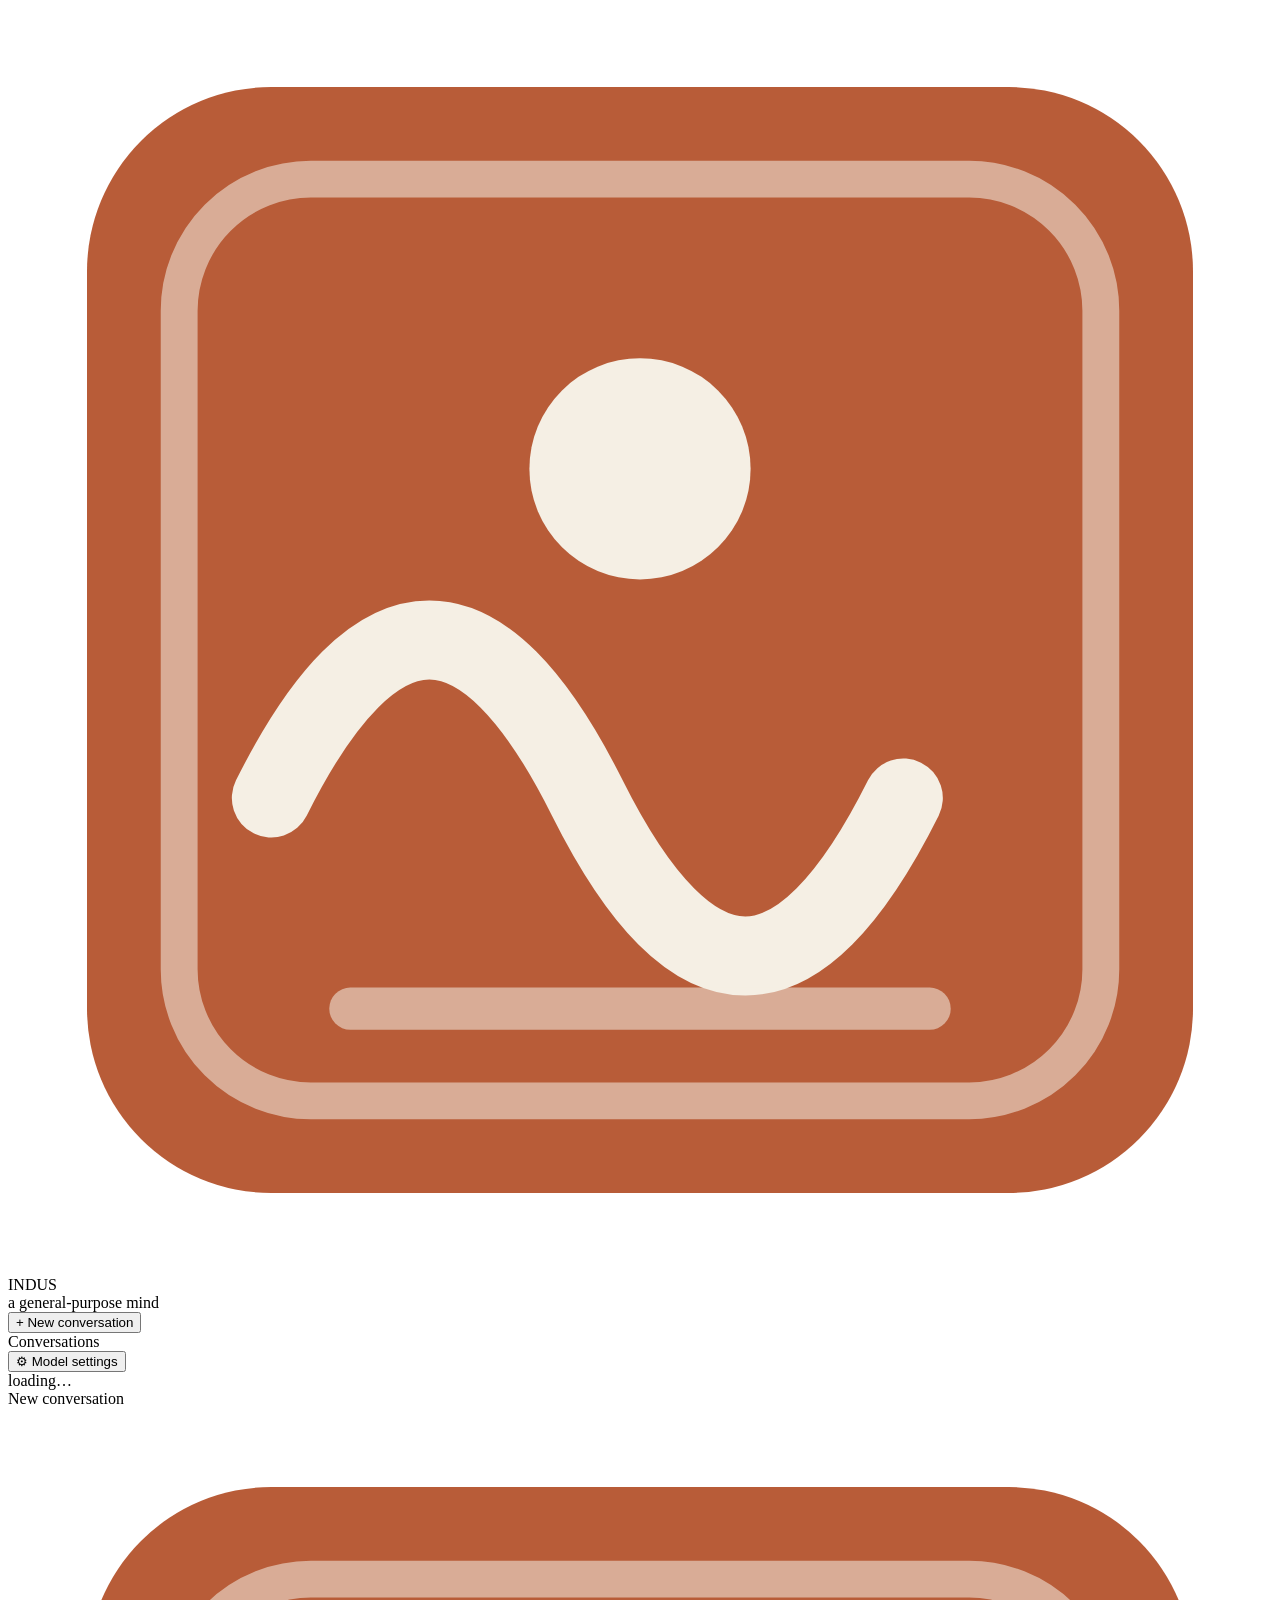
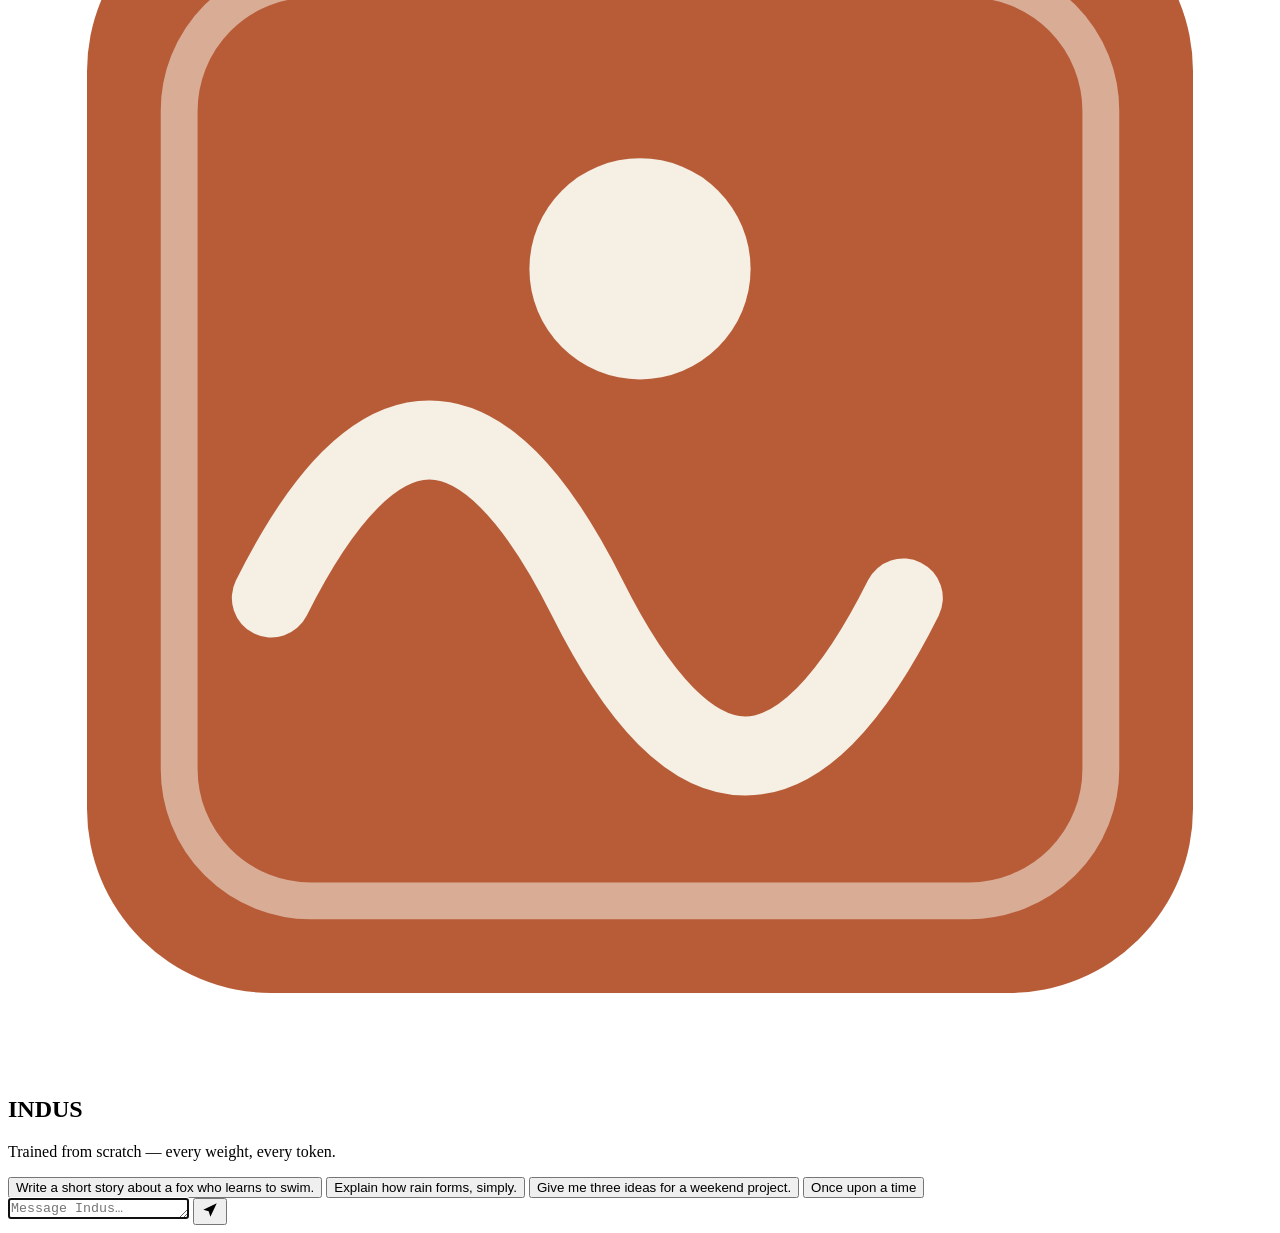
==== webapp/static/index.html @ df388d0c "Indus: from-scratch LLM (RoPE/GQA/SwiGLU/RMSNorm), BPE tokenizer, Kaggle training pipeline with HF d" ====
<!DOCTYPE html>
<html lang="en">
<head>
<meta charset="utf-8">
<meta name="viewport" content="width=device-width, initial-scale=1">
<title>Indus — a general-purpose mind</title>
<link rel="stylesheet" href="/static/style.css">
<link rel="icon" href="data:image/svg+xml,<svg xmlns='http://www.w3.org/2000/svg' viewBox='0 0 32 32'><rect x='2' y='2' width='28' height='28' rx='4' fill='%23B85C38'/><path d='M7 20c3-6 6-6 9 0s6 6 9 0' stroke='%23F5EFE4' stroke-width='2.5' fill='none' stroke-linecap='round'/><circle cx='16' cy='11' r='3' fill='%23F5EFE4'/></svg>">
</head>
<body>
<div id="app">
  <!-- ══════════ sidebar ══════════ -->
  <aside id="sidebar">
    <div class="brand">
      <svg class="seal" viewBox="0 0 48 48" aria-hidden="true">
        <rect x="3" y="3" width="42" height="42" rx="7" fill="#B85C38"/>
        <rect x="6.5" y="6.5" width="35" height="35" rx="5" fill="none"
              stroke="#F5EFE4" stroke-width="1.4" opacity=".55"/>
        <path d="M10 30c4-8 8-8 12 0s8 8 12 0" stroke="#F5EFE4" stroke-width="3"
              fill="none" stroke-linecap="round"/>
        <circle cx="24" cy="17.5" r="4.2" fill="#F5EFE4"/>
        <path d="M13 38h22" stroke="#F5EFE4" stroke-width="1.6"
              stroke-linecap="round" opacity=".55"/>
      </svg>
      <div class="brand-text">
        <div class="wordmark">INDUS</div>
        <div class="tagline">a general-purpose mind</div>
      </div>
    </div>

    <button id="new-chat" class="primary-btn">+ New conversation</button>

    <div class="side-label">Conversations</div>
    <nav id="conv-list"></nav>

    <div class="sidebar-foot">
      <button id="settings-btn">⚙ Model settings</button>
      <div id="model-badge" class="badge">loading…</div>
    </div>
  </aside>

  <!-- ══════════ main ══════════ -->
  <main id="main">
    <header id="topbar">
      <span id="conv-title">New conversation</span>
      <span id="status-dot" title="server status"></span>
    </header>

    <section id="chat-scroll">
      <div id="welcome">
        <svg class="hero-seal" viewBox="0 0 48 48" aria-hidden="true">
          <rect x="3" y="3" width="42" height="42" rx="7" fill="#B85C38"/>
          <rect x="6.5" y="6.5" width="35" height="35" rx="5" fill="none"
                stroke="#F5EFE4" stroke-width="1.4" opacity=".55"/>
          <path d="M10 30c4-8 8-8 12 0s8 8 12 0" stroke="#F5EFE4" stroke-width="3"
                fill="none" stroke-linecap="round"/>
          <circle cx="24" cy="17.5" r="4.2" fill="#F5EFE4"/>
        </svg>
        <h1>INDUS</h1>
        <p class="sub">Trained from scratch — every weight, every token.</p>
        <div class="starter-grid">
          <button class="starter">Write a short story about a fox who learns to swim.</button>
          <button class="starter">Explain how rain forms, simply.</button>
          <button class="starter">Give me three ideas for a weekend project.</button>
          <button class="starter">Once upon a time</button>
        </div>
      </div>
      <div id="messages"></div>
    </section>

    <footer id="composer">
      <textarea id="input" rows="1" placeholder="Message Indus…"
                autofocus></textarea>
      <button id="send" aria-label="send">
        <svg viewBox="0 0 24 24" width="18" height="18"><path
          d="M3 11.5 21 3l-8.5 18-2.3-7.2L3 11.5Z" fill="currentColor"/></svg>
      </button>
    </footer>
    <div id="meta-line"><span id="rate"></span><span id="ctx-note"></span></div>
  </main>
</div>

<!-- ══════════ settings drawer ══════════ -->
<div id="drawer-backdrop" hidden></div>
<aside id="drawer" hidden>
  <h2>Model settings</h2>
  <label>Temperature <output id="temp-out">0.70</output>
    <input type="range" id="set-temp" min="0" max="1.5" step="0.05" value="0.7">
  </label>
  <label>Top-k <output id="topk-out">50</output>
    <input type="range" id="set-topk" min="0" max="200" step="1" value="50">
  </label>
  <label>Max reply tokens <output id="maxtok-out">256</output>
    <input type="range" id="set-maxtok" min="16" max="1024" step="16" value="256">
  </label>
  <label>System prompt
    <textarea id="set-system" rows="3"
      placeholder="You are Indus, a helpful assistant…"></textarea>
  </label>
  <label>Checkpoint file (Hub)
    <input type="text" id="set-ckpt" value="ckpt-latest.pt">
  </label>
  <button id="load-ckpt" class="primary-btn">Load checkpoint</button>
  <div id="load-status"></div>
  <button id="close-drawer" class="ghost-btn">Close</button>
</aside>

<script src="/static/app.js"></script>
</body>
</html>
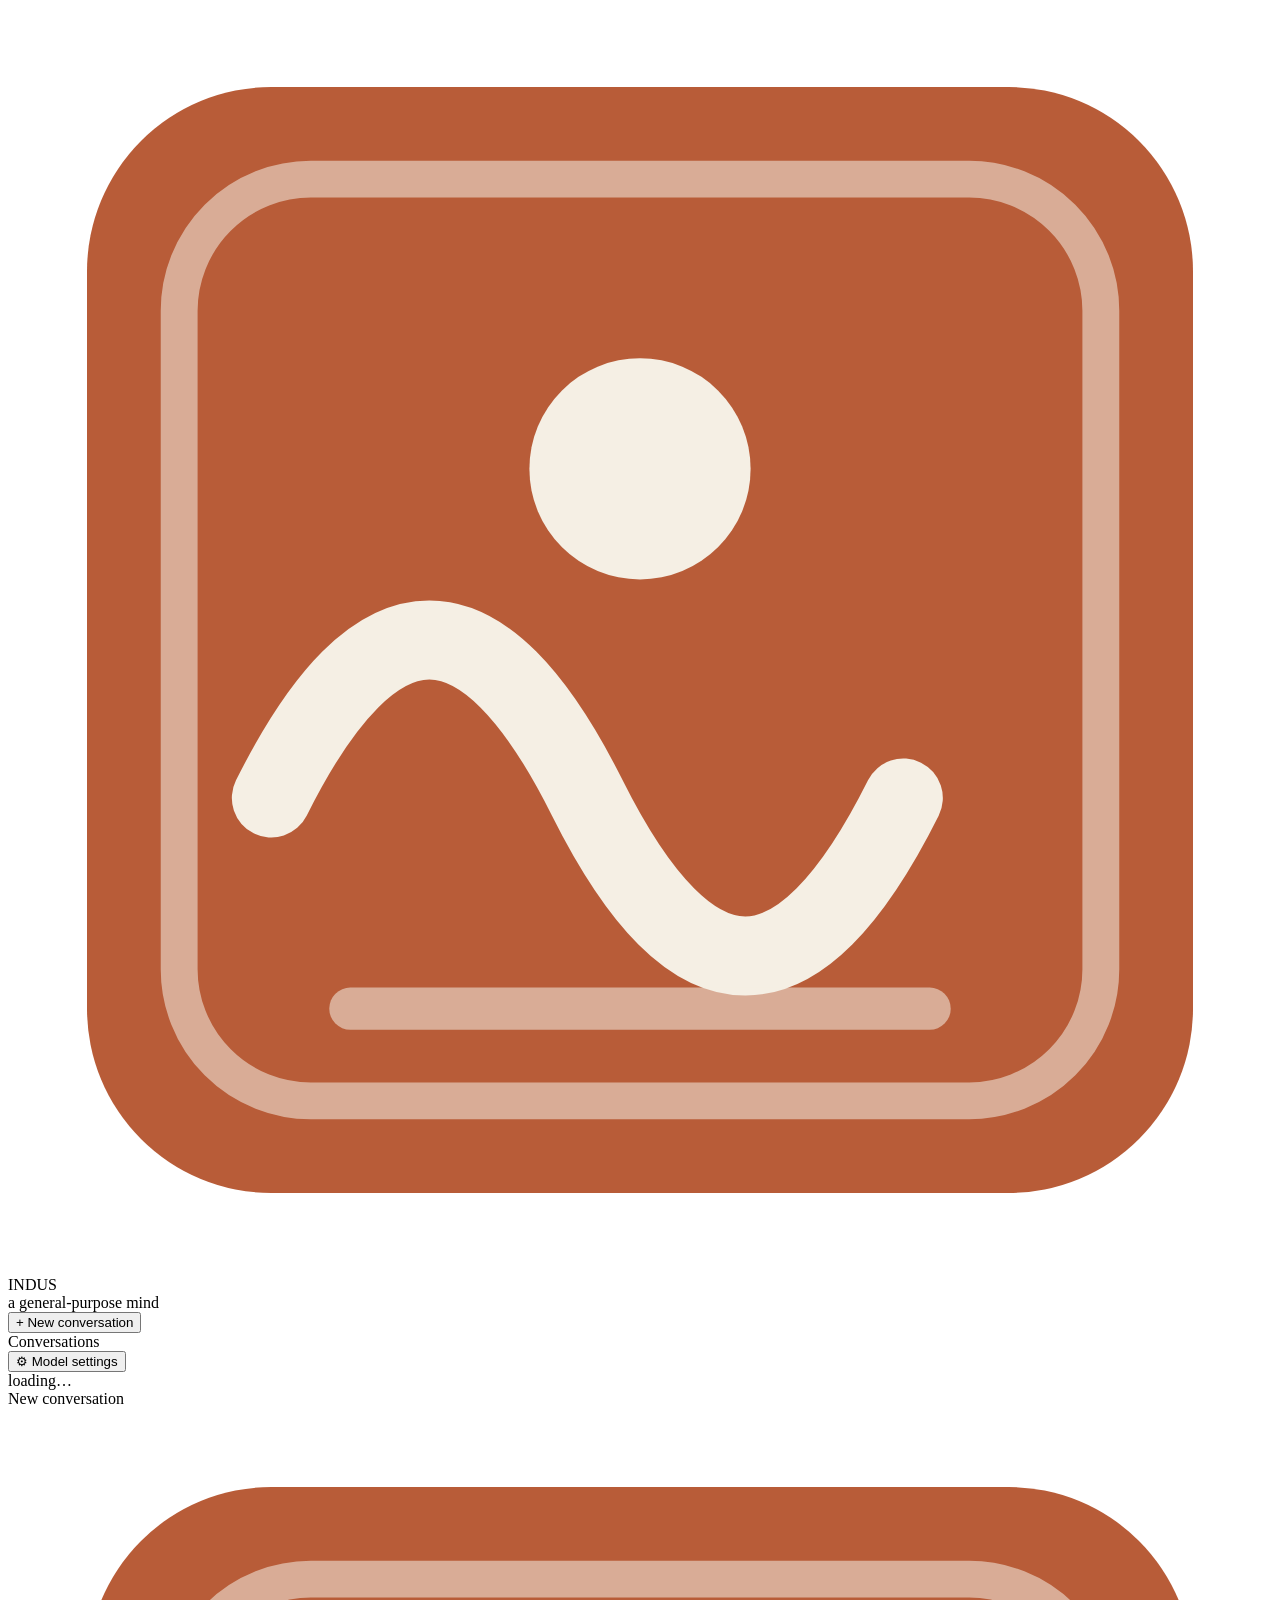
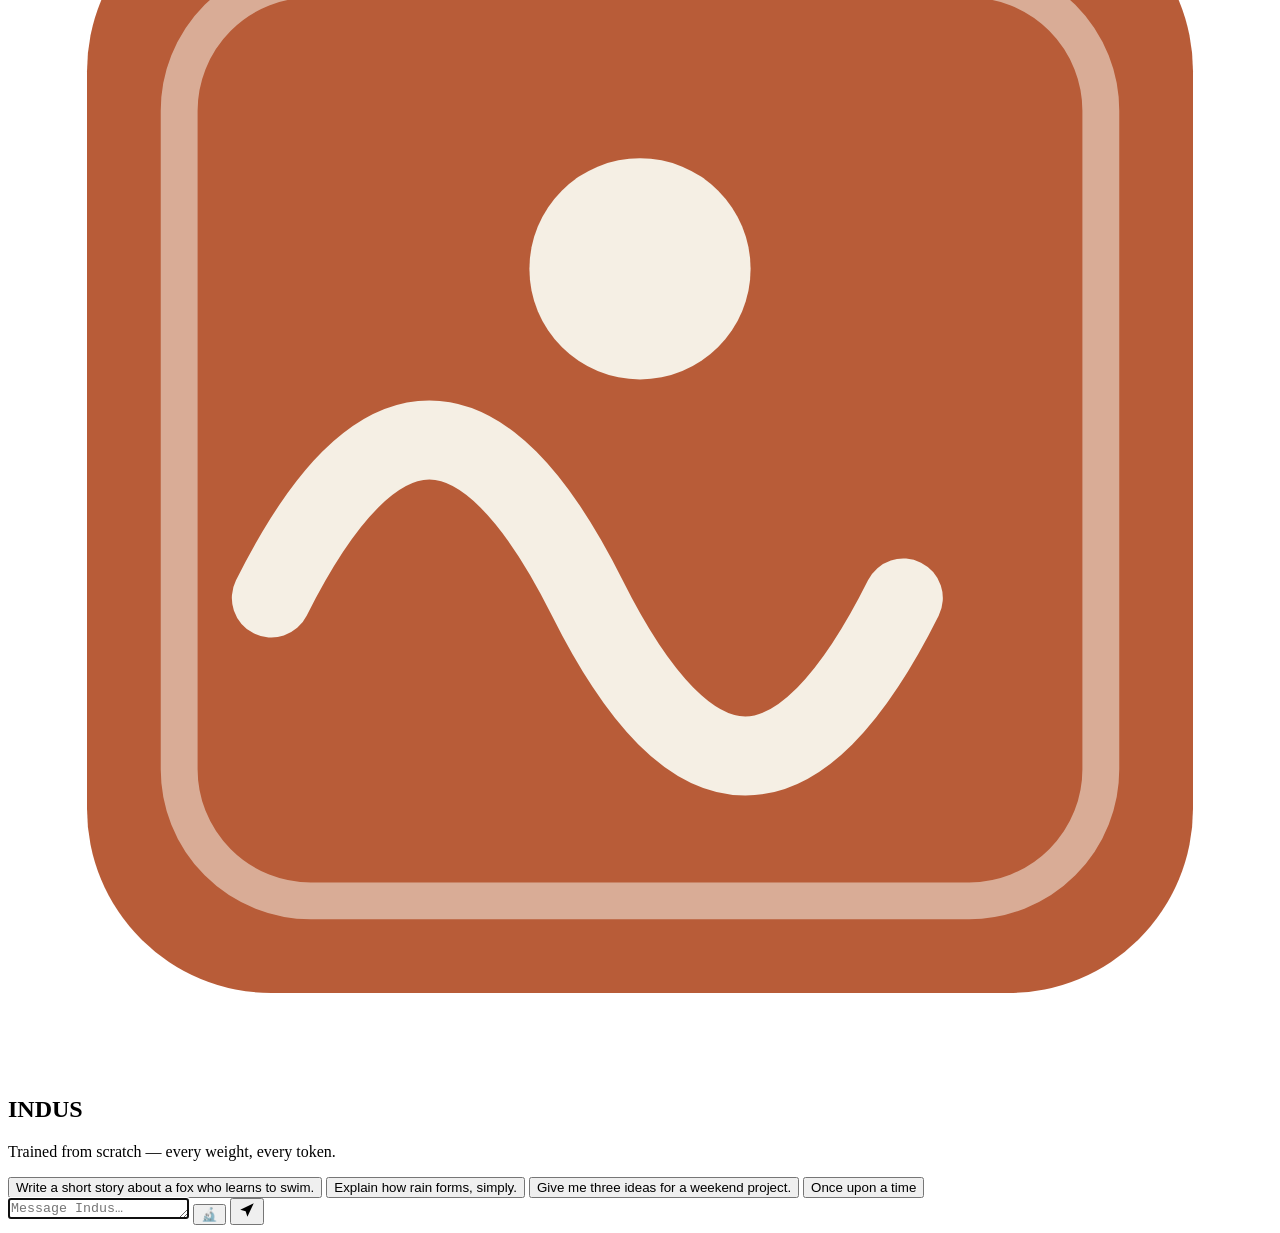
==== commit d32d4e45: "Autonomy engine + kernel integrations + peak-compute pipeline - indus/autonomous.py: web research (W" ====
--- a/webapp/static/index.html
+++ b/webapp/static/index.html
@@ -71,6 +71,8 @@
     <footer id="composer">
       <textarea id="input" rows="1" placeholder="Message Indus…"
                 autofocus></textarea>
+      <button id="research-toggle" title="Autonomous research mode: Indus searches the web, learns from it (eval-gated), then answers with sources"
+              aria-pressed="false">🔬</button>
       <button id="send" aria-label="send">
         <svg viewBox="0 0 24 24" width="18" height="18"><path
           d="M3 11.5 21 3l-8.5 18-2.3-7.2L3 11.5Z" fill="currentColor"/></svg>
